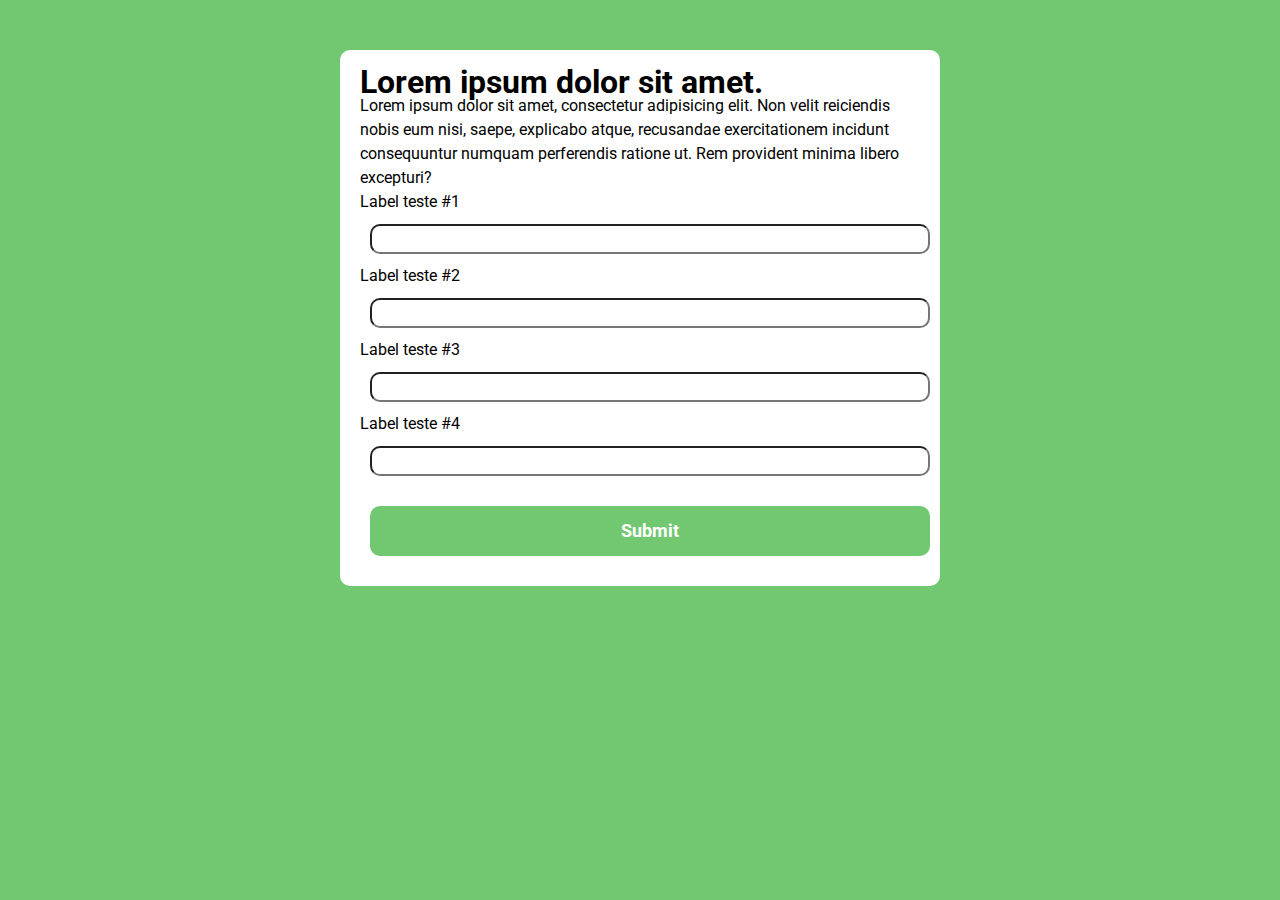
==== modelo/index.html @ 8a15caa8 "modelo de html para exercicios" ====
<!DOCTYPE html>
<html lang="pt-BR">
<head>
    <meta charset="UTF-8">
    <meta name="viewport" content="width=device-width, initial-scale=1.0">
    <title>Modelo</title>
    <link rel="stylesheet" href="./assets/css/style.css">
</head>
<body>

    <main>

        <section class="container">
        
            <h1>Lorem ipsum dolor sit amet.</h1>

            <p>Lorem ipsum dolor sit amet, consectetur adipisicing elit. Non velit reiciendis nobis eum nisi, saepe, explicabo atque, recusandae exercitationem incidunt consequuntur numquam perferendis ratione ut. Rem provident minima libero excepturi?</p>

            <form action="">
                <label for="input_teste_1">Label teste #1<input type="text" name="input_teste_1" id="input_teste_1"></label>

                <label for="input_teste_2">Label teste #2<input type="password" name="input_teste_2" id="input_teste_2"></label>

                <label for="input_teste_3">Label teste #3<input type="email" name="input_teste_3" id="input_teste_3"></label>

                <label for="input_teste_4">Label teste #4<input type="number" name="input_teste_4" id="input_teste_4"></label>

                <input type="submit">
            </form>

        </section>

    </main>

    <script src="./assets/js/main.js"></script>
    
</body>
</html>
---- modelo/assets/css/style.css ----
@charset "UTF-8";

@import url('https://fonts.googleapis.com/css2?family=Roboto:ital,wght@0,100;0,300;0,400;0,500;0,700;0,900;1,100;1,300;1,400;1,500;1,700;1,900&display=swap');

:root{
    --corBase:rgb(113, 200, 113);
    --corSecundaria:rgb(207, 186, 118);

    --fonteBase:"Roboto";
}

*{
    margin: 0;
    padding: 0;
    outline: 0;
    box-sizing: border-box;
    font-family: var(--fonteBase), Arial, Helvetica, sans-serif;
}

html{
    font-size: 16px;
}

body{
    background-color: var(--corBase);
    line-height: 1.5rem;
    font-size: 1rem;
}

.container{
    width: 600px;
    margin: 50px auto;
    padding: 20px;
    border-radius: 10px;
    background-color: white;
}

form input{
    display: block;
    width: 100%;
    height: 30px;
    margin: 10px;
    padding: 0 10px;
    border-radius: 10px;
    font-size: 1.5rem;
}

form input:focus{
    outline: 5px ridge var(--corBase);
}

form input[type="submit"]{
    height: 50px;
    margin-top: 30px;
    border: none;
    background-color: var(--corBase);
    font-size: 1.1rem;
    color: white;
    font-weight: bold;
    cursor: pointer;
}

form input[type="submit"]:hover{
    background-color: var(--corSecundaria);
}
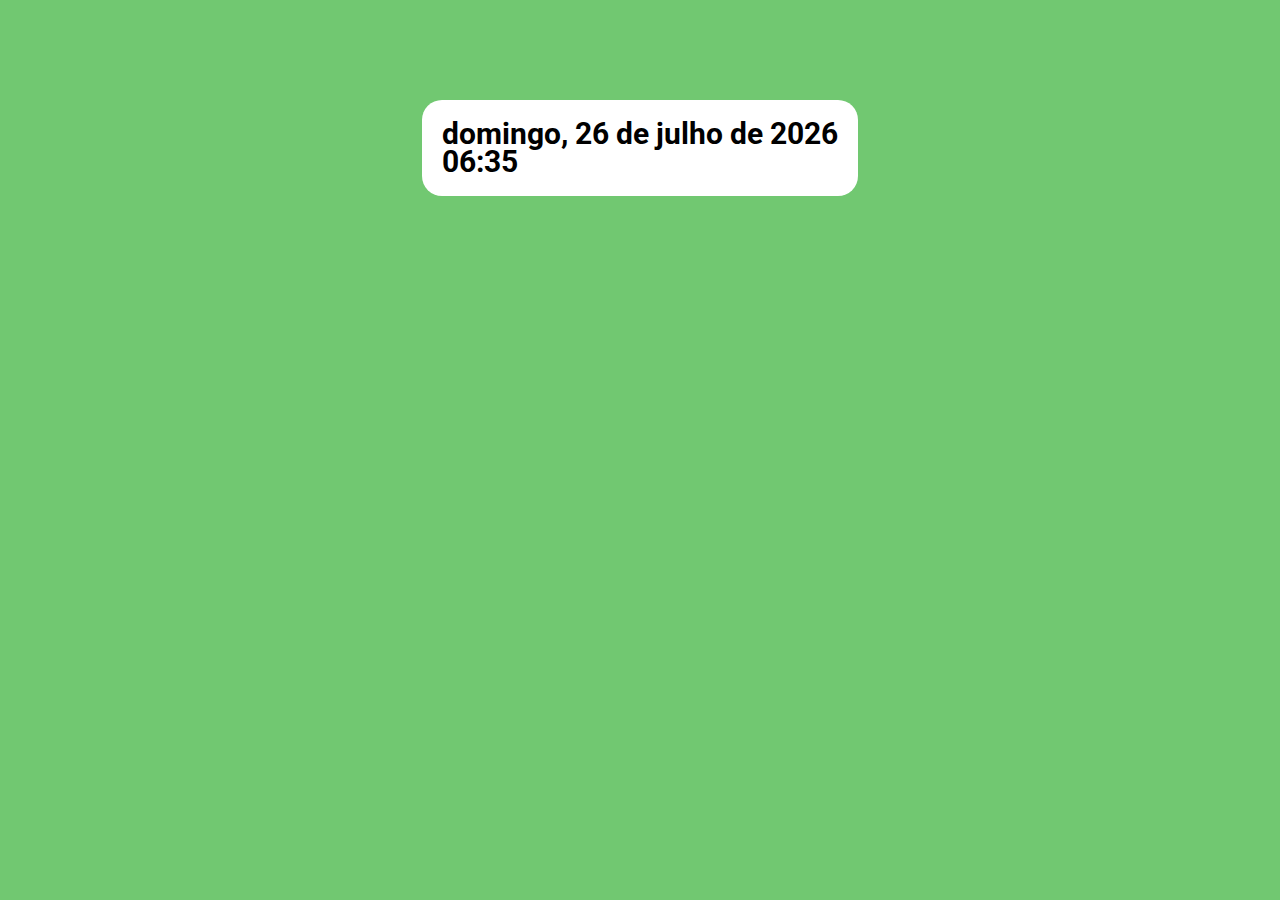
==== commit 0dbe3a43: "switch exercício" ====
--- a/modelo/index.html
+++ b/modelo/index.html
@@ -8,27 +8,9 @@
 </head>
 <body>
 
-    <main>
+    <main id="resultado">
 
-        <section class="container">
         
-            <h1>Lorem ipsum dolor sit amet.</h1>
-
-            <p>Lorem ipsum dolor sit amet, consectetur adipisicing elit. Non velit reiciendis nobis eum nisi, saepe, explicabo atque, recusandae exercitationem incidunt consequuntur numquam perferendis ratione ut. Rem provident minima libero excepturi?</p>
-
-            <form action="">
-                <label for="input_teste_1">Label teste #1<input type="text" name="input_teste_1" id="input_teste_1"></label>
-
-                <label for="input_teste_2">Label teste #2<input type="password" name="input_teste_2" id="input_teste_2"></label>
-
-                <label for="input_teste_3">Label teste #3<input type="email" name="input_teste_3" id="input_teste_3"></label>
-
-                <label for="input_teste_4">Label teste #4<input type="number" name="input_teste_4" id="input_teste_4"></label>
-
-                <input type="submit">
-            </form>
-
-        </section>
 
     </main>
 
--- a/modelo/assets/css/style.css
+++ b/modelo/assets/css/style.css
@@ -25,6 +25,18 @@
     background-color: var(--corBase);
     line-height: 1.5rem;
     font-size: 1rem;
+}
+
+main{
+    width: fit-content;
+    height: fit-content;
+    margin: 100px auto;
+    padding: 20px;
+    border-radius: 20px;
+    font-size: 30px;
+    line-height: 1.75rem;
+    font-weight: bold;
+    background-color: white;
 }
 
 .container{
